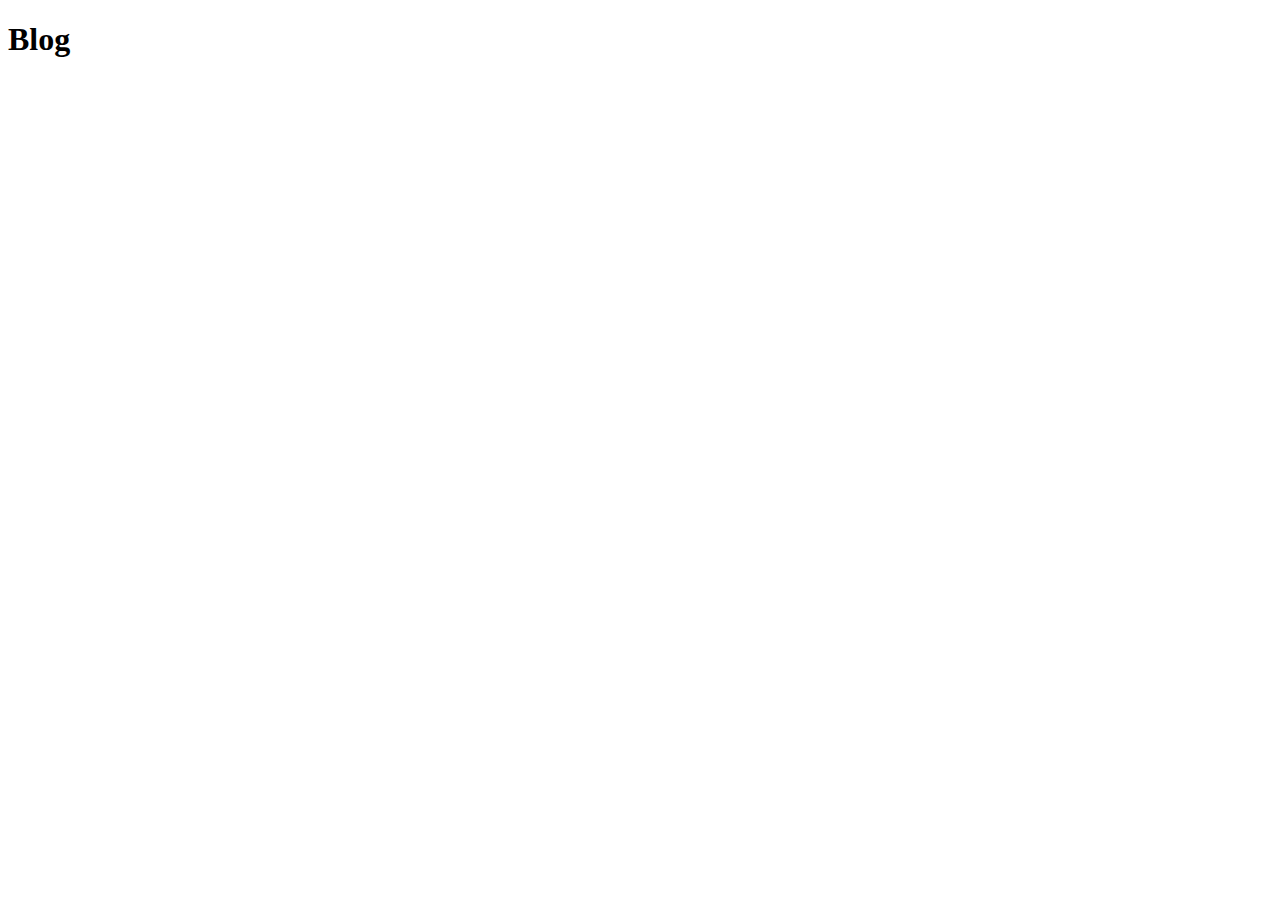
==== blog.html @ b24358f1 "update" ====
<!DOCTYPE html>
<html lang="en">
<head>
    <meta charset="UTF-8">
    <meta name="viewport" content="width=<device-width>, initial-scale=1.0">
    <title>Document</title>
</head>
<body>
    <h1>Blog</h1>
</body>
</html>
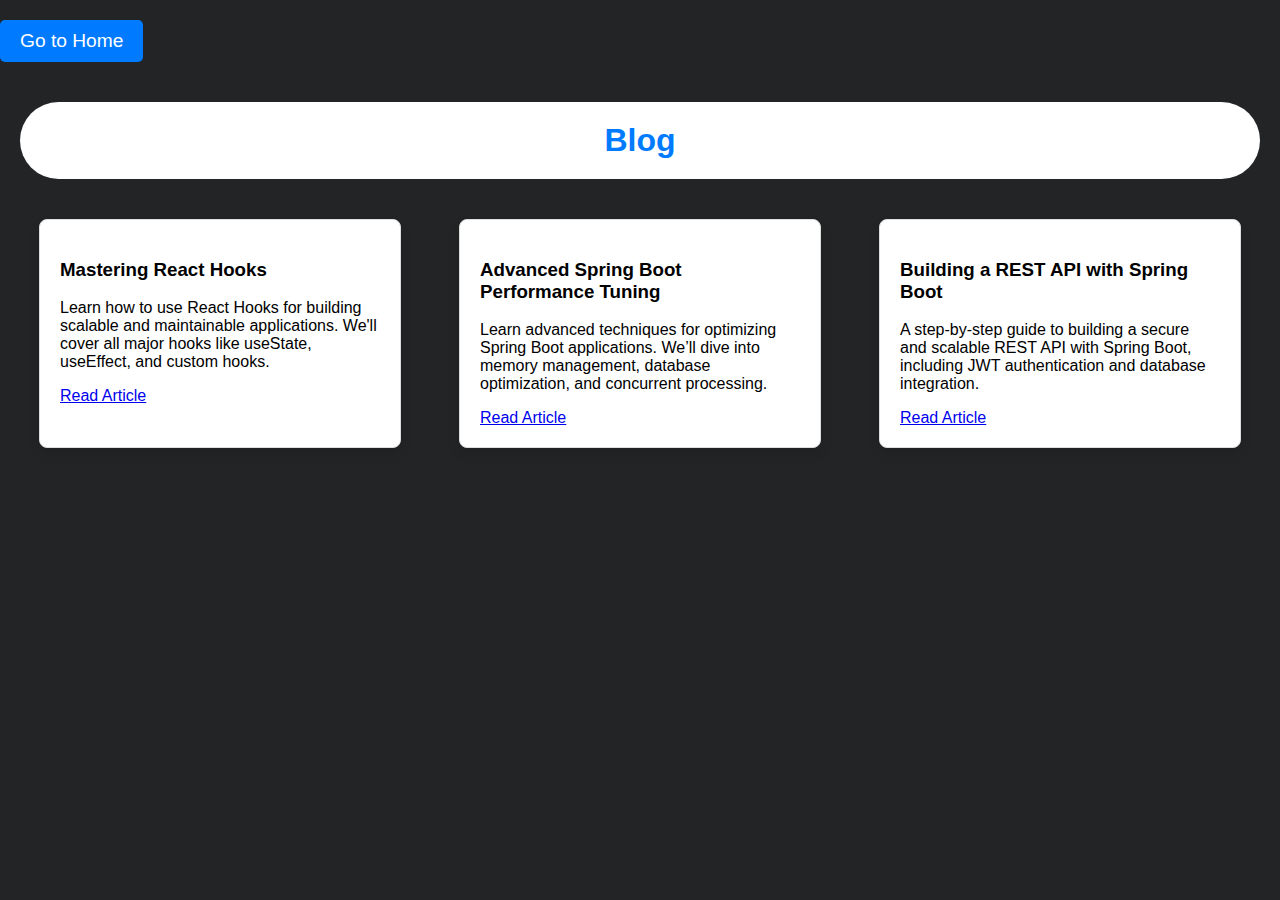
==== commit abac8805: "update" ====
--- a/blog.html
+++ b/blog.html
@@ -2,10 +2,119 @@
 <html lang="en">
 <head>
     <meta charset="UTF-8">
-    <meta name="viewport" content="width=<device-width>, initial-scale=1.0">
-    <title>Document</title>
+    <meta name="viewport" content="width=device-width, initial-scale=1.0">
+    <title>Blog</title>
+    <style>
+        body {
+            font-family: Arial, sans-serif;
+            background-color: #232425;
+            margin: 0;
+            padding: 0;
+        }
+
+        h1 {
+            text-align: center;
+            margin-top: 30px;
+            color: #221e20;
+        }
+
+        .home-button {
+            display: inline-block;
+            text-decoration: none;
+            background-color: #007bff;
+            color: white;
+            padding: 10px 20px;
+            font-size: 1.2em;
+            border-radius: 5px;
+            margin: 20px auto;
+            text-align: center;
+            transition: background-color 0.3s ease;
+        }
+
+        .home-button:hover {
+            background-color: #0056b3;
+        }
+
+        .blog-container {
+            display: grid;
+            grid-template-columns: repeat(auto-fill, minmax(300px, 1fr));
+            gap: 20px;
+            padding: 20px;
+            justify-items: center;
+        }
+
+        .blog-card {
+            background-color: #fff;
+            border: 1px solid #ddd;
+            border-radius: 8px;
+            padding: 20px;
+            box-shadow: 0 6px 12px rgba(0, 0, 0, 0.1);
+            transition: transform 0.3s ease, box-shadow 0.3s ease;
+            width: 100%;
+            max-width: 320px;
+        }
+
+        .blog-card:hover {
+            transform: translateY(-10px);
+            box-shadow: 0 12px 20px rgba(0, 0, 0, 0.2);
+        }
+
+        .header {
+            color: #007bff;
+            padding: 20px;
+            background-color: white;
+            margin: 20px;
+            border-radius: 50px;
+        }
+    </style>
 </head>
 <body>
-    <h1>Blog</h1>
+    <!-- Home Button -->
+    <a href="index.html" class="home-button">Go to Home</a>
+
+    <h1 class="header">Blog</h1>
+
+    <div class="blog-container" id="blog-list"></div>
+
+    <script>
+        const blogs = [
+            {
+                "id": 1,
+                "title": "Mastering React Hooks",
+                "excerpt": "Learn how to use React Hooks for building scalable and maintainable applications. We'll cover all major hooks like useState, useEffect, and custom hooks.",
+                "link": "article1.html"
+            },
+            {
+                "id": 2,
+                "title": "Advanced Spring Boot Performance Tuning",
+                "excerpt": "Learn advanced techniques for optimizing Spring Boot applications. We’ll dive into memory management, database optimization, and concurrent processing.",
+                "link": "article2.html"
+            },
+            {
+                "id": 3,
+                "title": "Building a REST API with Spring Boot",
+                "excerpt": "A step-by-step guide to building a secure and scalable REST API with Spring Boot, including JWT authentication and database integration.",
+                "link": "article3.html"
+            }
+        ];
+
+        // Function to display the blogs dynamically
+        function displayBlogs() {
+            const blogList = document.getElementById('blog-list');
+            blogs.forEach(blog => {
+                const blogCard = document.createElement('div');
+                blogCard.classList.add('blog-card');
+                blogCard.innerHTML = `
+                    <h3>${blog.title}</h3>
+                    <p>${blog.excerpt}</p>
+                    <a href="${blog.link}" class="read-more">Read Article</a>
+                `;
+                blogList.appendChild(blogCard);
+            });
+        }
+
+        // Call function to display the blogs on page load
+        displayBlogs();
+    </script>
 </body>
-</html>+</html>
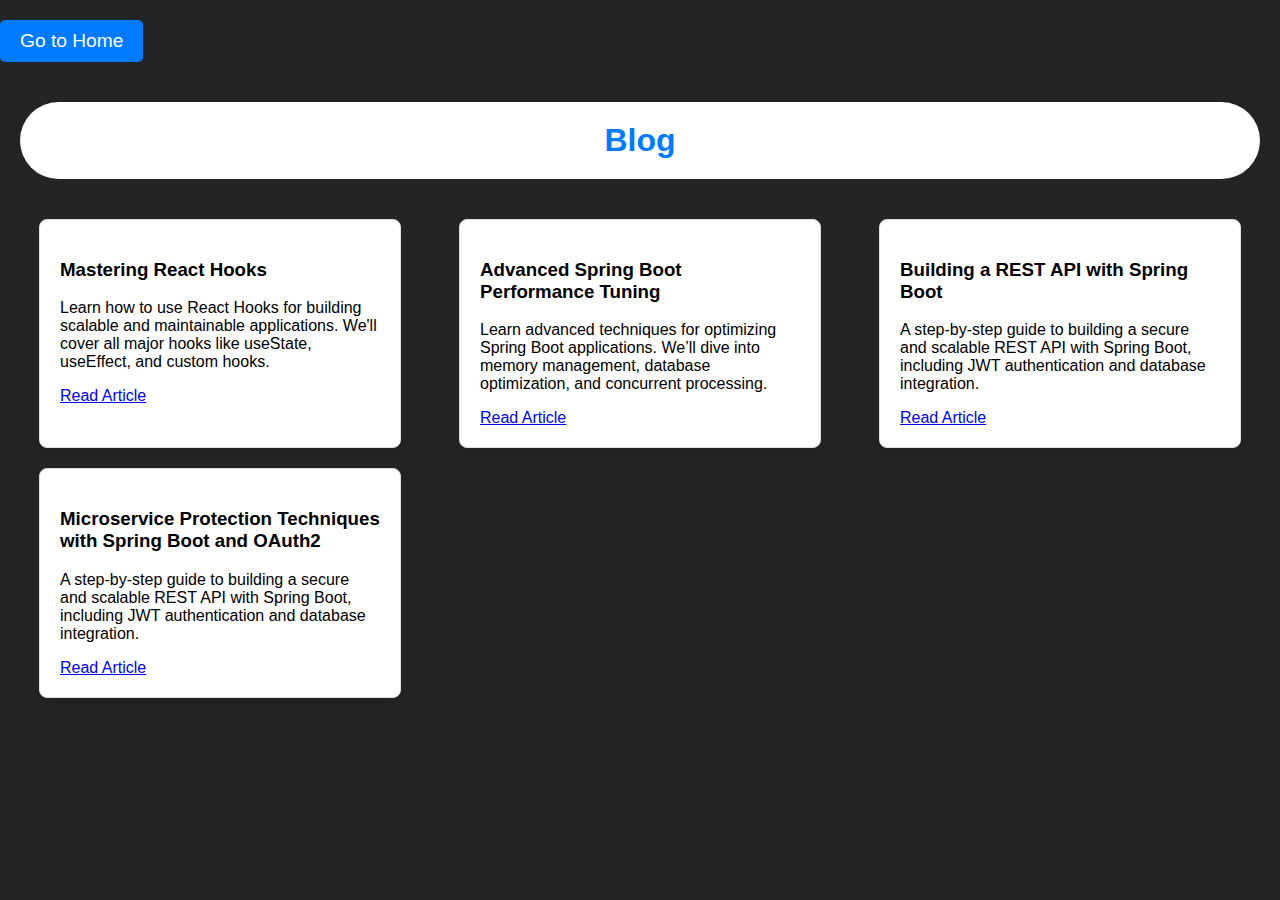
==== commit 8a83d6be: "update" ====
--- a/blog.html
+++ b/blog.html
@@ -95,6 +95,12 @@
                 "title": "Building a REST API with Spring Boot",
                 "excerpt": "A step-by-step guide to building a secure and scalable REST API with Spring Boot, including JWT authentication and database integration.",
                 "link": "article3.html"
+            },
+            {
+                "id": 4,
+                "title": "Microservice Protection Techniques with Spring Boot and OAuth2",
+                "excerpt": "A step-by-step guide to building a secure and scalable REST API with Spring Boot, including JWT authentication and database integration.",
+                "link": "article4.html"
             }
         ];
 
